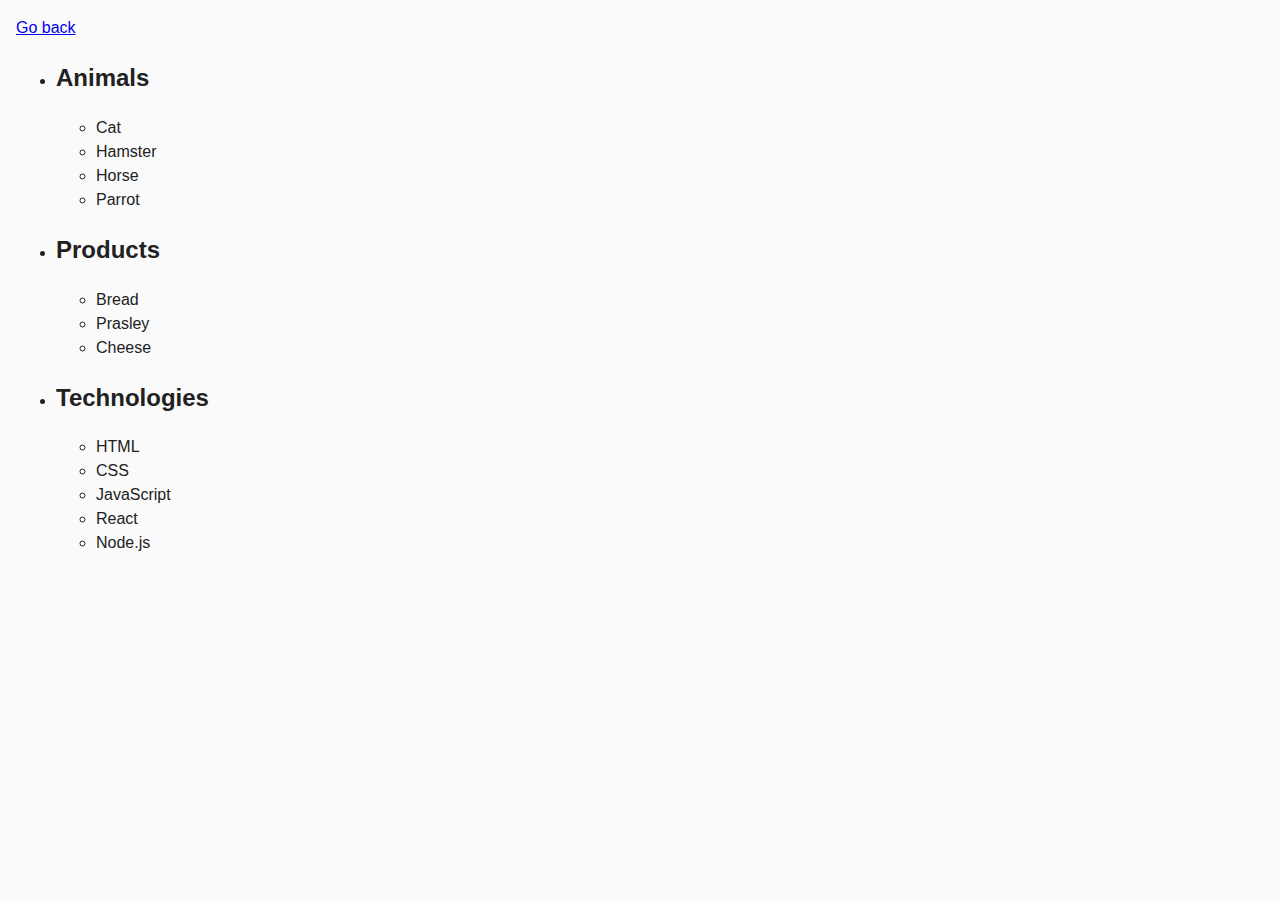
==== task-1.html @ 7fed364a "js part done" ====
<!DOCTYPE html>
<html lang="en">
  <head>
    <meta charset="UTF-8" />
    <meta http-equiv="X-UA-Compatible" content="IE=edge" />
    <meta name="viewport" content="width=device-width, initial-scale=1.0" />
    <title>Task 1</title>
    <link rel="stylesheet" href="./css/common.css" />
    <link rel="stylesheet" href="./css/task-1.css" />
  </head>
  <body>
    <p><a href="./index.html">Go back</a></p>

    <ul id="categories">
      <li class="item">
        <h2>Animals</h2>

        <ul>
          <li>Cat</li>
          <li>Hamster</li>
          <li>Horse</li>
          <li>Parrot</li>
        </ul>
      </li>
      <li class="item">
        <h2>Products</h2>

        <ul>
          <li>Bread</li>
          <li>Prasley</li>
          <li>Cheese</li>
        </ul>
      </li>
      <li class="item">
        <h2>Technologies</h2>

        <ul>
          <li>HTML</li>
          <li>CSS</li>
          <li>JavaScript</li>
          <li>React</li>
          <li>Node.js</li>
        </ul>
      </li>
    </ul>

    <script src="./js/task-1.js" type="module"></script>
  </body>
</html>
---- css/common.css ----
* {
  box-sizing: border-box;
}

body {
  margin: 16px;
  font-family: -apple-system, BlinkMacSystemFont, 'Segoe UI', Roboto, Oxygen,
    Ubuntu, Cantarell, 'Open Sans', 'Helvetica Neue', sans-serif;
  -webkit-font-smoothing: antialiased;
  -moz-osx-font-smoothing: grayscale;
  background-color: #fafafa;
  color: #212121;
  line-height: 1.5;
}
---- css/task-1.css ----
.item
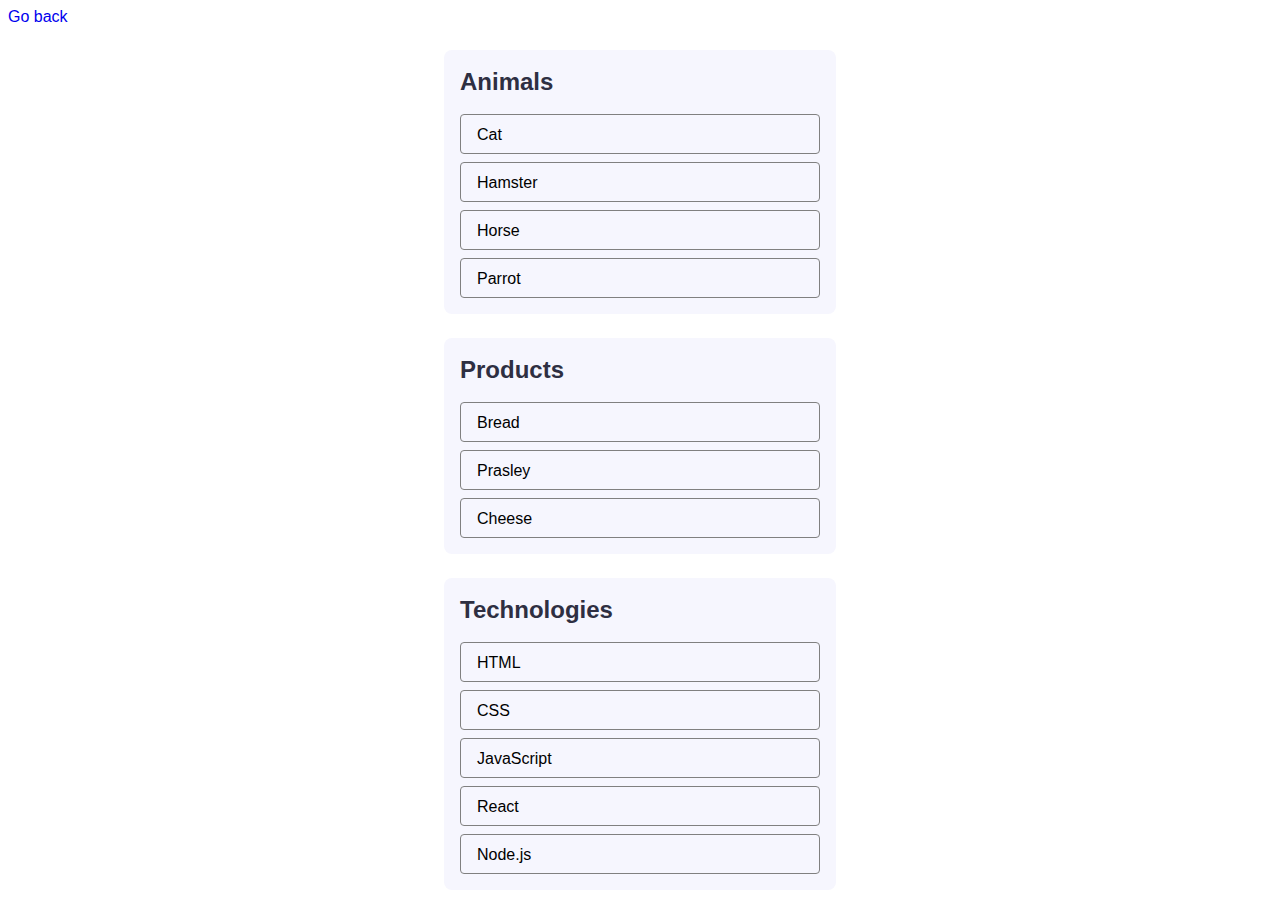
==== commit c1eff408: "css first two tasks" ====
--- a/task-1.html
+++ b/task-1.html
@@ -4,6 +4,8 @@
     <meta charset="UTF-8" />
     <meta http-equiv="X-UA-Compatible" content="IE=edge" />
     <meta name="viewport" content="width=device-width, initial-scale=1.0" />
+    <link rel="preconnect" href="https://fonts.googleapis.com" />
+    <link rel="preconnect" href="https://fonts.gstatic.com" crossorigin />
     <title>Task 1</title>
     <link rel="stylesheet" href="./css/common.css" />
     <link rel="stylesheet" href="./css/task-1.css" />
@@ -11,7 +13,7 @@
   <body>
     <p><a href="./index.html">Go back</a></p>
 
-    <ul id="categories">
+    <ul class="list" id="categories">
       <li class="item">
         <h2>Animals</h2>
 
--- a/css/common.css
+++ b/css/common.css
@@ -1,14 +1,42 @@
+body {
+  font-family: 'Montserrat', sans-serif;
+}
+
 * {
   box-sizing: border-box;
 }
 
-body {
-  margin: 16px;
-  font-family: -apple-system, BlinkMacSystemFont, 'Segoe UI', Roboto, Oxygen,
-    Ubuntu, Cantarell, 'Open Sans', 'Helvetica Neue', sans-serif;
-  -webkit-font-smoothing: antialiased;
-  -moz-osx-font-smoothing: grayscale;
-  background-color: #fafafa;
-  color: #212121;
-  line-height: 1.5;
+
+a {
+  text-decoration: none;
 }
+
+ul,
+li {
+  list-style-type: none;
+  padding: 0;
+  margin: 0;
+}
+
+.container {
+  width: 100%;
+  padding-left: 16px;
+  padding-right: 16px;
+  margin: 0 auto;
+}
+
+
+p,
+h1,
+h2,
+h3,
+h4,
+h5,
+h6 {
+  margin-top: 0;
+  margin-bottom: 0;
+}
+
+img {
+  display: block;
+}--- a/css/task-1.css
+++ b/css/task-1.css
@@ -1 +1,45 @@
-.item+.list {
+    gap: 24px;
+    margin: 0 auto;
+    width: 440px;
+    padding: 24px;
+}
+
+.item {
+    border-radius: 8px;
+    border: transparent;
+    background-color: rgba(246, 246, 254, 1);
+    padding: 16px;
+    height: 100%;
+    width: 100%;
+
+}
+
+h2 {
+    font-weight: 600;
+    size: 24px;
+    line-height: 1.33;
+    letter-spacing: 4%;
+    color: rgba(46, 47, 66, 1);
+    padding-bottom: 16px;
+}
+
+ul {
+    display: flex;
+    flex-direction: column;
+    gap: 8px;
+
+}
+
+li {
+    font-weight: 400;
+    font-size: 16px;
+    line-height: 1.5;
+    width: 100%;
+    height: 40px;
+    border: 1px solid;
+    border-color: rgba(128, 128, 128, 1);
+    border-radius: 4px;
+    padding: 8px 16px;
+
+}